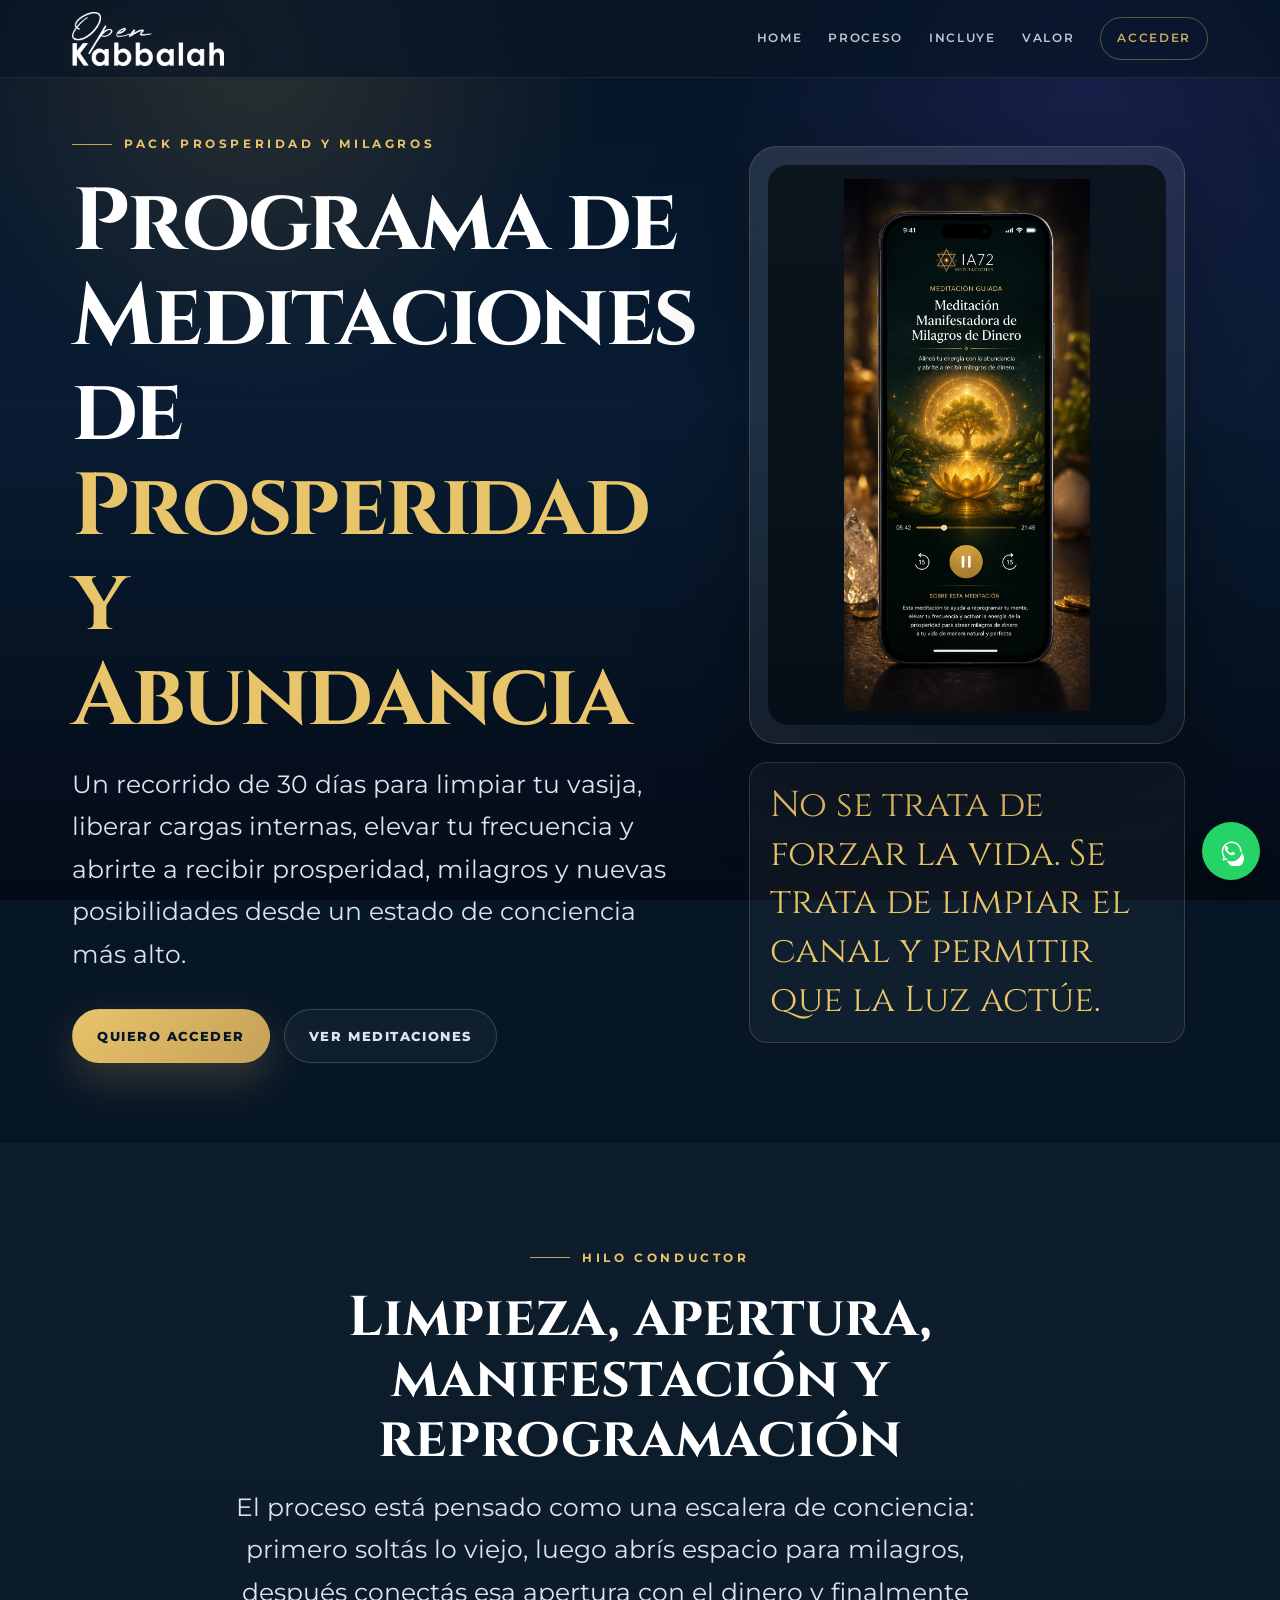
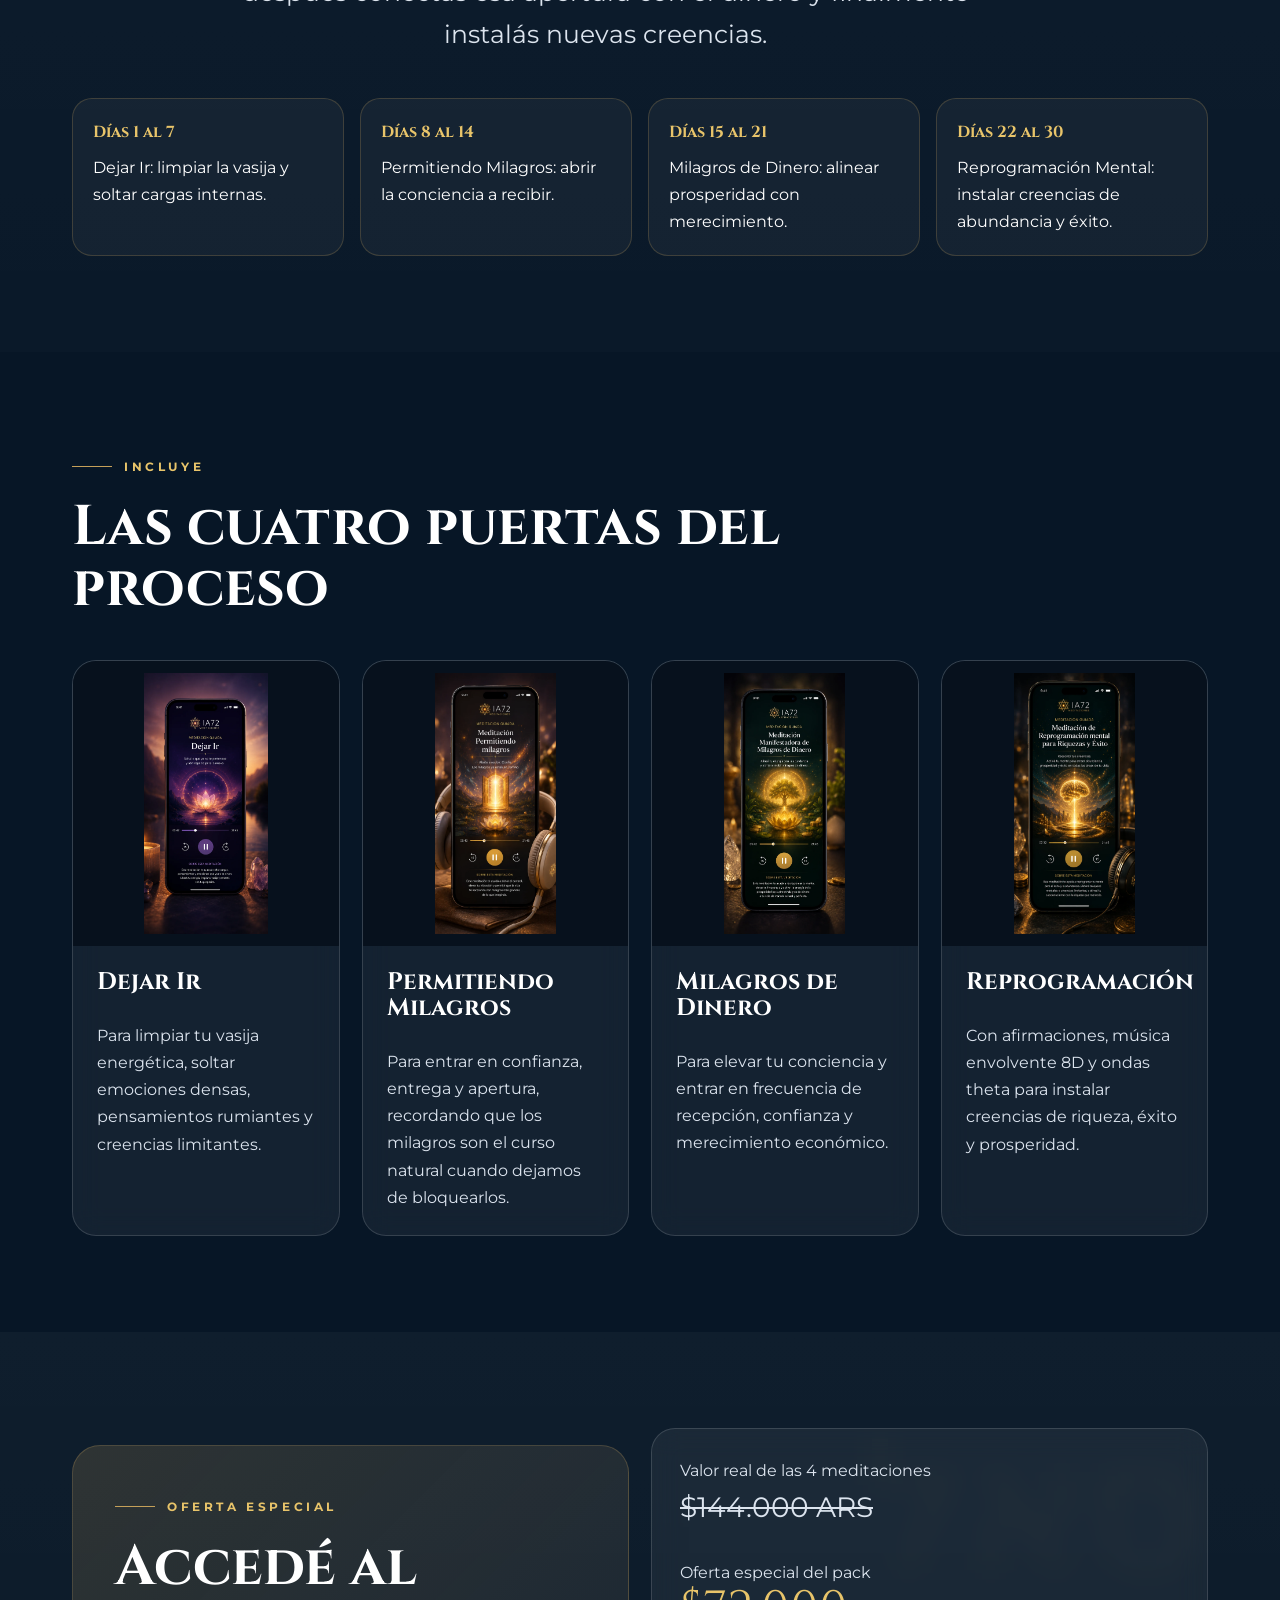
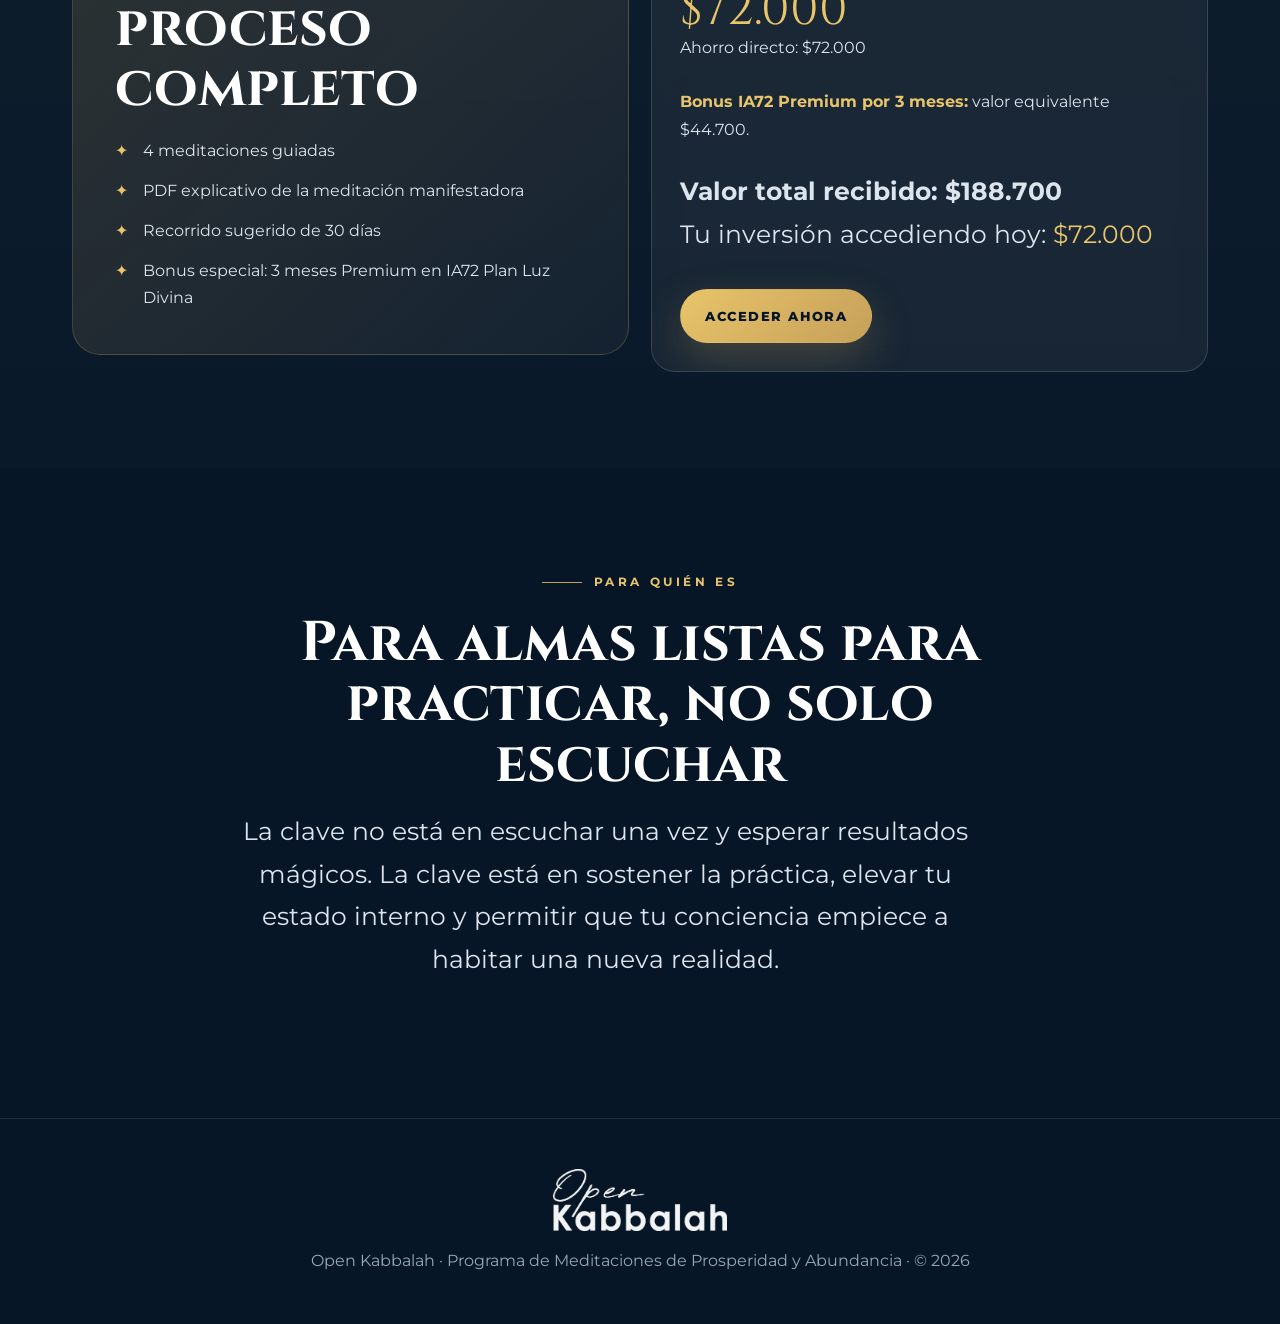
==== meditaciones-prosperidad.html @ fc260c51 "Open Kabbalah Home Ok" ====
<!doctype html>
<html lang="es-AR">
<head>
  <meta charset="utf-8">
  <meta name="viewport" content="width=device-width, initial-scale=1">
  <title>Programa de Meditaciones de Prosperidad y Abundancia | Open Kabbalah</title>
  <meta name="description" content="Proceso de 30 días con cuatro meditaciones guiadas de Open Kabbalah para limpiar tu vasija, permitir milagros, manifestar prosperidad y reprogramar creencias de abundancia.">
  <meta name="keywords" content="meditaciones de prosperidad, abundancia, Kabbalah, 72 Nombres de Dios, Dejar Ir, milagros de dinero, reprogramación mental, IA72">
  <link rel="canonical" href="https://openkabbalah.org/meditaciones-prosperidad.html">
  <meta property="og:title" content="Programa de Meditaciones de Prosperidad y Abundancia">
  <meta property="og:description" content="4 meditaciones guiadas para limpieza, apertura, manifestación y reprogramación interior.">
  <meta property="og:image" content="https://openkabbalah.org/assets/meditacion-permitiendo-milagros.webp">
  <link rel="preconnect" href="https://fonts.googleapis.com">
  <link rel="preconnect" href="https://fonts.gstatic.com" crossorigin>
  <link href="https://fonts.googleapis.com/css2?family=Cinzel:wght@500;600;700&family=Montserrat:wght@300;400;500;600;700;800&display=swap" rel="stylesheet">
  <link rel="stylesheet" href="assets/site.css">
  <script type="application/ld+json">
  {"@context":"https://schema.org","@type":"Product","name":"Programa de Meditaciones de Prosperidad y Abundancia","brand":{"@type":"Brand","name":"Open Kabbalah"},"description":"Pack de 4 meditaciones guiadas para limpieza interior, apertura a milagros, prosperidad y reprogramación mental.","offers":{"@type":"Offer","price":"72000","priceCurrency":"ARS","availability":"https://schema.org/InStock","url":"https://openkabbalah.org/meditaciones-prosperidad.html"}}
  </script>
</head>
<body>
  <div class="bg-radials"></div>
  <canvas id="hebrewRain"></canvas>

  <nav class="nav">
    <div class="nav-inner">
      <a class="brand" href="index.html" aria-label="Open Kabbalah home">
        <img class="brand-logo" src="assets/open-kabbalah-logo-white.png" alt="Open Kabbalah">
      </a>
      <div class="nav-links">
        <a href="index.html">Home</a>
        <a href="#proceso">Proceso</a>
        <a href="#incluye">Incluye</a>
        <a href="#valor">Valor</a>
        <a class="nav-cta" href="https://wa.me/5493534117558?text=Hola%20Fer%2C%20quiero%20acceder%20al%20Programa%20de%20Meditaciones%20de%20Prosperidad%20y%20Abundancia" target="_blank" rel="noopener">Acceder</a>
      </div>
      <button class="menu-btn" aria-label="Abrir menú">☰</button>
    </div>
  </nav>

  <div class="mobile">
    <a href="index.html">Home</a>
    <a href="#proceso">Proceso</a>
    <a href="#incluye">Incluye</a>
    <a href="#valor">Valor</a>
  </div>

  <main>
    <section class="hero">
      <div class="container hero-grid">
        <div>
          <span class="eyebrow">Pack Prosperidad y Milagros</span>
          <h1>Programa de Meditaciones de <span class="gold">Prosperidad y Abundancia</span></h1>
          <p class="lead">Un recorrido de 30 días para limpiar tu vasija, liberar cargas internas, elevar tu frecuencia y abrirte a recibir prosperidad, milagros y nuevas posibilidades desde un estado de conciencia más alto.</p>
          <div class="actions">
            <a class="btn btn-primary" href="https://wa.me/5493534117558?text=Hola%20Fer%2C%20quiero%20acceder%20al%20Programa%20de%20Meditaciones%20de%20Prosperidad%20y%20Abundancia" target="_blank" rel="noopener">Quiero acceder</a>
            <a class="btn btn-secondary" href="#incluye">Ver meditaciones</a>
          </div>
        </div>
        <div>
          <div class="hero-card">
            <div class="hero-card-inner">
              <img src="assets/meditacion-milagros-dinero.webp" alt="Meditación Manifestadora de Milagros de Dinero">
            </div>
          </div>
          <div class="hero-quote-below">
            <p class="quote">No se trata de forzar la vida. Se trata de limpiar el canal y permitir que la Luz actúe.</p>
          </div>
        </div>
      </div>
    </section>

    <section id="proceso" class="section alt">
      <div class="container">
        <div class="section-head center">
          <span class="eyebrow">Hilo conductor</span>
          <h2 class="section-title">Limpieza, apertura, manifestación y reprogramación</h2>
          <p class="lead">El proceso está pensado como una escalera de conciencia: primero soltás lo viejo, luego abrís espacio para milagros, después conectás esa apertura con el dinero y finalmente instalás nuevas creencias.</p>
        </div>
        <div class="timeline">
          <div class="day"><strong>Días 1 al 7</strong><p>Dejar Ir: limpiar la vasija y soltar cargas internas.</p></div>
          <div class="day"><strong>Días 8 al 14</strong><p>Permitiendo Milagros: abrir la conciencia a recibir.</p></div>
          <div class="day"><strong>Días 15 al 21</strong><p>Milagros de Dinero: alinear prosperidad con merecimiento.</p></div>
          <div class="day"><strong>Días 22 al 30</strong><p>Reprogramación Mental: instalar creencias de abundancia y éxito.</p></div>
        </div>
      </div>
    </section>

    <section id="incluye" class="section">
      <div class="container">
        <div class="section-head">
          <span class="eyebrow">Incluye</span>
          <h2 class="section-title">Las cuatro puertas del proceso</h2>
        </div>
        <div class="grid grid-4">
          <article class="card product-card"><img src="assets/meditacion-dejar-ir.webp" alt="Meditación Dejar Ir"><div class="product-body"><h3>Dejar Ir</h3><p>Para limpiar tu vasija energética, soltar emociones densas, pensamientos rumiantes y creencias limitantes.</p></div></article>
          <article class="card product-card"><img src="assets/meditacion-permitiendo-milagros.webp" alt="Meditación Permitiendo Milagros"><div class="product-body"><h3>Permitiendo Milagros</h3><p>Para entrar en confianza, entrega y apertura, recordando que los milagros son el curso natural cuando dejamos de bloquearlos.</p></div></article>
          <article class="card product-card"><img src="assets/meditacion-milagros-dinero.webp" alt="Meditación Manifestadora de Milagros de Dinero"><div class="product-body"><h3>Milagros de Dinero</h3><p>Para elevar tu conciencia y entrar en frecuencia de recepción, confianza y merecimiento económico.</p></div></article>
          <article class="card product-card"><img src="assets/meditacion-reprogramacion-riquezas-exito.webp" alt="Meditación de Reprogramación Mental para Riquezas y Éxito"><div class="product-body"><h3>Reprogramación</h3><p>Con afirmaciones, música envolvente 8D y ondas theta para instalar creencias de riqueza, éxito y prosperidad.</p></div></article>
        </div>
      </div>
    </section>

    <section id="valor" class="section alt">
      <span class="watermark wm-right">סאל</span>
      <div class="container">
        <div class="grid grid-2" style="align-items:center">
          <div class="band">
            <span class="eyebrow">Oferta especial</span>
            <h2 class="section-title">Accedé al proceso completo</h2>
            <ul class="list">
              <li>4 meditaciones guiadas</li>
              <li>PDF explicativo de la meditación manifestadora</li>
              <li>Recorrido sugerido de 30 días</li>
              <li>Bonus especial: 3 meses Premium en IA72 Plan Luz Divina</li>
            </ul>
          </div>
          <div class="card">
            <p class="muted">Valor real de las 4 meditaciones</p>
            <p class="strike" style="font-size:28px">$144.000 ARS</p>
            <br>
            <p class="muted">Oferta especial del pack</p>
            <div class="price">$72.000</div>
            <p class="muted">Ahorro directo: $72.000</p>
            <br>
            <p><strong class="gold">Bonus IA72 Premium por 3 meses:</strong> valor equivalente $44.700.</p>
            <br>
            <p class="lead"><strong>Valor total recibido: $188.700</strong><br>Tu inversión accediendo hoy: <span class="gold">$72.000</span></p>
            <div class="actions"><a class="btn btn-primary" href="https://wa.me/5493534117558?text=Hola%20Fer%2C%20quiero%20acceder%20al%20Pack%20Prosperidad%20y%20Milagros%20con%20el%20bonus%20de%20IA72" target="_blank" rel="noopener">Acceder ahora</a></div>
          </div>
        </div>
      </div>
    </section>

    <section class="section">
      <div class="container">
        <div class="section-head center">
          <span class="eyebrow">Para quién es</span>
          <h2 class="section-title">Para almas listas para practicar, no solo escuchar</h2>
          <p class="lead">La clave no está en escuchar una vez y esperar resultados mágicos. La clave está en sostener la práctica, elevar tu estado interno y permitir que tu conciencia empiece a habitar una nueva realidad.</p>
        </div>
      </div>
    </section>
  </main>

  <a class="floating-wa" href="https://wa.me/5493534117558?text=Hola%20Fer%2C%20quiero%20acceder%20al%20Programa%20de%20Meditaciones" target="_blank" rel="noopener" aria-label="WhatsApp">
    <svg viewBox="0 0 32 32" aria-hidden="true"><path d="M19.11 17.21c-.27-.14-1.61-.79-1.86-.88-.25-.09-.43-.14-.61.14-.18.27-.7.88-.86 1.06-.16.18-.31.2-.58.07-.27-.14-1.13-.42-2.15-1.35-.79-.7-1.32-1.56-1.47-1.82-.16-.27-.02-.41.12-.55.12-.12.27-.31.41-.47.14-.16.18-.27.27-.45.09-.18.05-.34-.02-.47-.07-.14-.61-1.48-.84-2.03-.22-.53-.45-.45-.61-.46-.16-.01-.34-.01-.52-.01-.18 0-.47.07-.72.34-.25.27-.95.93-.95 2.26 0 1.32.97 2.6 1.11 2.78.14.18 1.91 2.91 4.63 4.08.65.28 1.16.45 1.56.58.65.21 1.23.18 1.69.11.52-.08 1.61-.66 1.84-1.29.23-.63.23-1.17.16-1.29-.07-.11-.25-.18-.52-.32zM16.26 27h-.01a11.02 11.02 0 0 1-5.61-1.53l-.4-.24-4.17 1.09 1.11-4.06-.26-.42a10.99 10.99 0 1 1 9.34 5.16zm9.36-10.99A9.36 9.36 0 0 0 16.27 6.65a9.35 9.35 0 0 0-7.96 14.3l.37.59-.66 2.42 2.49-.65.57.34a9.37 9.37 0 1 0 14.54-7.64z"/></svg>
  </a>

  <footer class="footer">
    <div class="container">
      <div class="footer-logo-wrap"><img class="footer-logo" src="assets/open-kabbalah-logo-white.png" alt="Open Kabbalah"></div>
      <div>Open Kabbalah · Programa de Meditaciones de Prosperidad y Abundancia · © 2026</div>
    </div>
  </footer>

  <script src="assets/site.js"></script>
</body>
</html>
---- assets/site.css ----
:root{
  --bg:#071626;--bg2:#0b1f36;--panel:rgba(255,255,255,.055);--panel2:rgba(255,255,255,.085);--line:rgba(255,255,255,.14);
  --gold:#C5A059;--gold2:#E8C46A;--white:#fff;--text:#DCE4EE;--muted:#98A6B8;--violet:#7C55FF;--green:#5EE0A0;
  --title:'Cinzel',serif;--body:'Montserrat',system-ui,sans-serif;--max:1180px;
}
*{box-sizing:border-box;margin:0;padding:0}
html{scroll-behavior:smooth}
body{font-family:var(--body);background:var(--bg);color:var(--white);line-height:1.7;overflow-x:hidden}
a{color:inherit}
img{max-width:100%;display:block}
.bg-radials{position:fixed;inset:0;z-index:-2;background:radial-gradient(circle at 20% 5%,rgba(197,160,89,.22),transparent 26%),radial-gradient(circle at 85% 10%,rgba(124,85,255,.18),transparent 28%),linear-gradient(180deg,#071626 0%,#0B1F36 45%,#050B14 100%)}
#hebrewRain{position:fixed;inset:0;z-index:-1;opacity:.58;pointer-events:none}
.container{max-width:var(--max);margin:auto;padding:0 22px}

.nav{position:fixed;top:0;left:0;right:0;height:78px;z-index:50;background:rgba(7,22,38,.72);backdrop-filter:blur(18px);border-bottom:1px solid rgba(255,255,255,.08)}
.nav-inner{height:100%;display:flex;align-items:center;justify-content:space-between;max-width:var(--max);margin:auto;padding:0 22px;gap:24px}
.brand{display:flex;align-items:center;gap:12px;text-decoration:none;min-width:0}
.brand-logo{display:block;height:54px;width:auto;filter:drop-shadow(0 0 18px rgba(197,160,89,.12))}
.brand-sub{display:flex;flex-direction:column;line-height:1}
.brand-sub strong{font-family:var(--title);font-size:20px;letter-spacing:.12em}
.brand-sub small{font-family:var(--body);font-size:9px;letter-spacing:.38em;color:var(--gold);margin-top:6px}
.nav-links{display:flex;align-items:center;gap:26px}
.nav-links a{text-decoration:none;color:var(--text);font-size:12px;text-transform:uppercase;letter-spacing:.14em;font-weight:600;opacity:.86}
.nav-links a:hover{color:var(--gold2)}
.nav-cta{padding:10px 16px;border:1px solid rgba(197,160,89,.55);border-radius:999px;color:var(--gold2)!important}
.menu-btn{display:none;background:transparent;border:0;color:white;font-size:28px}
.mobile{display:none}

.hero{min-height:100vh;display:grid;align-items:center;padding:126px 0 80px;position:relative}
.hero-grid{display:grid;grid-template-columns:1.05fr .95fr;gap:54px;align-items:center}
.eyebrow{display:inline-flex;align-items:center;gap:12px;color:var(--gold2);font-size:12px;font-weight:700;letter-spacing:.3em;text-transform:uppercase;margin-bottom:20px}
.eyebrow:before{content:"";width:40px;height:1px;background:var(--gold)}
h1,h2,h3{font-family:var(--title);line-height:1.08}
h1{font-size:clamp(46px,7.5vw,88px);letter-spacing:-.03em;margin-bottom:18px}
.gold{color:var(--gold2)}
.lead{font-size:clamp(18px,2.3vw,25px);color:var(--text);max-width:760px}
.muted{color:var(--muted)}
.actions{display:flex;flex-wrap:wrap;gap:14px;margin-top:34px}
.btn{display:inline-flex;align-items:center;justify-content:center;gap:10px;text-decoration:none;border-radius:999px;padding:15px 24px;font-size:13px;letter-spacing:.12em;text-transform:uppercase;font-weight:800;transition:.3s ease;border:1px solid transparent}
.btn-primary{background:linear-gradient(135deg,var(--gold2),var(--gold));color:#071626;box-shadow:0 16px 42px rgba(197,160,89,.26)}
.btn-primary:hover{transform:translateY(-3px);box-shadow:0 24px 60px rgba(197,160,89,.36)}
.btn-secondary{border-color:rgba(255,255,255,.18);color:var(--text);background:rgba(255,255,255,.04)}
.btn-secondary:hover{border-color:var(--gold);color:white}

.hero-card{position:relative;border:1px solid rgba(197,160,89,.25);border-radius:28px;padding:18px;background:linear-gradient(135deg,rgba(255,255,255,.11),rgba(255,255,255,.03));box-shadow:0 30px 100px rgba(0,0,0,.35);overflow:hidden}
.hero-card:before{content:"יהוה";position:absolute;right:-24px;top:-34px;font-family:serif;font-size:150px;color:rgba(197,160,89,.06);z-index:0}
.hero-card-inner{position:relative;z-index:1;border-radius:20px;overflow:hidden;background:rgba(2,10,18,.9)}
.hero-card img{width:100%;height:560px;object-fit:contain;background:linear-gradient(180deg,rgba(255,255,255,.03),rgba(255,255,255,.01));padding:14px}
.hero-image-fill img{object-fit:cover;padding:0}
.hero-overlay{position:absolute;inset:0;background:linear-gradient(0deg,rgba(7,22,38,.78),transparent 48%)}
.hero-caption{position:absolute;bottom:22px;left:22px;right:22px}
.hero-quote-below{margin-top:18px;padding:18px 20px;border:1px solid rgba(197,160,89,.24);border-radius:18px;background:rgba(255,255,255,.04)}
.hero-quote-below .quote{margin:0}

.chips{display:flex;flex-wrap:wrap;gap:10px;margin-top:22px}
.chip{border:1px solid rgba(197,160,89,.24);background:rgba(255,255,255,.06);color:var(--text);padding:9px 13px;border-radius:999px;font-size:12px}
.section{padding:96px 0;position:relative}
.section.alt{background:linear-gradient(180deg,rgba(255,255,255,.035),rgba(255,255,255,.015))}
.section-head{max-width:830px;margin-bottom:42px}
.section-head.center{text-align:center;margin-left:auto;margin-right:auto}
.section-title{font-size:clamp(32px,5vw,56px);margin-bottom:16px}
.grid{display:grid;gap:22px}
.grid-2{grid-template-columns:repeat(2,1fr)}
.grid-3{grid-template-columns:repeat(3,1fr)}
.grid-4{grid-template-columns:repeat(4,1fr)}
.card{background:var(--panel);border:1px solid var(--line);border-radius:24px;padding:28px;backdrop-filter:blur(14px);position:relative;overflow:hidden;transition:.35s ease}
.card:hover{transform:translateY(-6px);border-color:rgba(197,160,89,.42);background:var(--panel2)}
.card h3{font-size:24px;margin-bottom:12px}
.card p{color:var(--text)}
.icon{font-size:32px;margin-bottom:14px}

.profile{display:grid;grid-template-columns:.8fr 1.2fr;gap:40px;align-items:center}
.profile-photo{border-radius:28px;overflow:hidden;border:1px solid rgba(197,160,89,.35);background:rgba(255,255,255,.04);min-height:480px}
.profile-photo img{width:100%;height:100%;object-fit:cover;object-position:center top}
.stat-row{display:grid;grid-template-columns:repeat(3,1fr);gap:12px;margin-top:28px}
.stat{padding:18px;border:1px solid rgba(255,255,255,.11);border-radius:18px;background:rgba(255,255,255,.04);text-align:center}
.stat strong{display:block;font-family:var(--title);font-size:32px;color:var(--gold2)}

.product-card{display:flex;flex-direction:column;padding:0;overflow:hidden}
.product-card img{height:285px;width:100%;object-fit:contain;background:rgba(4,14,25,.82);padding:12px}
.product-body{padding:24px;display:flex;flex-direction:column;gap:14px;flex:1}
.product-body .btn{margin-top:auto}
.wide-product{display:grid;grid-template-columns:1fr 1fr;gap:0;padding:0;overflow:hidden}
.wide-product img{height:100%;min-height:430px;width:100%;object-fit:contain;background:rgba(4,14,25,.82);padding:18px}
.wide-product .product-body{padding:42px}
.featured-program{margin-bottom:56px !important}
.list{display:grid;gap:13px;margin-top:18px}
.list li{list-style:none;color:var(--text);padding-left:28px;position:relative}.list li:before{content:"✦";position:absolute;left:0;color:var(--gold2)}
.quote{font-family:var(--title);font-size:clamp(22px,3.2vw,36px);color:var(--gold2);line-height:1.35}
.band{border:1px solid rgba(197,160,89,.26);background:linear-gradient(135deg,rgba(197,160,89,.18),rgba(255,255,255,.04));border-radius:28px;padding:42px}
.socials{display:flex;flex-wrap:wrap;gap:12px}.socials a{border:1px solid rgba(255,255,255,.16);background:rgba(255,255,255,.05);border-radius:999px;padding:12px 16px;text-decoration:none;color:var(--text);font-size:13px;font-weight:700}.socials a:hover{border-color:var(--gold);color:white}
.footer{padding:50px 0;border-top:1px solid rgba(255,255,255,.1);color:var(--muted);text-align:center}
.footer-logo-wrap{display:flex;justify-content:center;margin-bottom:16px}
.footer-logo{height:62px;width:auto;opacity:.95}
.watermark{position:absolute;font-family:serif;color:rgba(197,160,89,.035);font-size:180px;line-height:1;pointer-events:none;z-index:0}.wm-right{right:6%;top:12%}.wm-left{left:4%;bottom:8%}
.two-col{columns:2;column-gap:28px}.price{font-family:var(--title);font-size:48px;color:var(--gold2);line-height:1}.strike{text-decoration:line-through;color:var(--muted)}
.timeline{display:grid;grid-template-columns:repeat(4,1fr);gap:16px}.day{border:1px solid rgba(197,160,89,.24);background:rgba(255,255,255,.045);border-radius:20px;padding:20px}.day strong{color:var(--gold2);font-family:var(--title);display:block;margin-bottom:8px}

.floating-wa{position:fixed;right:20px;bottom:20px;z-index:60;width:58px;height:58px;border-radius:50%;display:grid;place-items:center;background:#25D366;color:white;text-decoration:none;box-shadow:0 16px 40px rgba(0,0,0,.35)}
.floating-wa svg{width:29px;height:29px;display:block;fill:currentColor}

@media (max-width:960px){
  .nav-links{display:none}.menu-btn{display:block}.mobile.active{display:grid}.mobile{position:fixed;inset:78px 0 0;background:rgba(7,22,38,.96);backdrop-filter:blur(18px);z-index:49;place-items:center}.mobile a{display:block;text-align:center;text-decoration:none;font-family:var(--title);font-size:26px;margin:18px;color:white}
  .hero-grid,.profile,.wide-product{grid-template-columns:1fr}
  .hero-card img{height:460px}
  .grid-3,.grid-4,.grid-2,.timeline{grid-template-columns:1fr}
  .two-col{columns:1}.section{padding:70px 0}.nav-inner{padding:0 18px}
  .hero{padding-top:112px}.wide-product img{min-height:300px}.wide-product .product-body{padding:28px}.stat-row{grid-template-columns:1fr}.profile-photo{min-height:380px}
  .brand-logo{height:46px}.brand-sub strong{font-size:17px}
}
@media (max-width:520px){
  .actions .btn{width:100%}.hero-card img{height:390px}.product-card img{height:260px}.card{padding:22px}.band{padding:24px}h1{font-size:42px}
  .brand-logo{height:40px}.brand-sub{display:none}
}
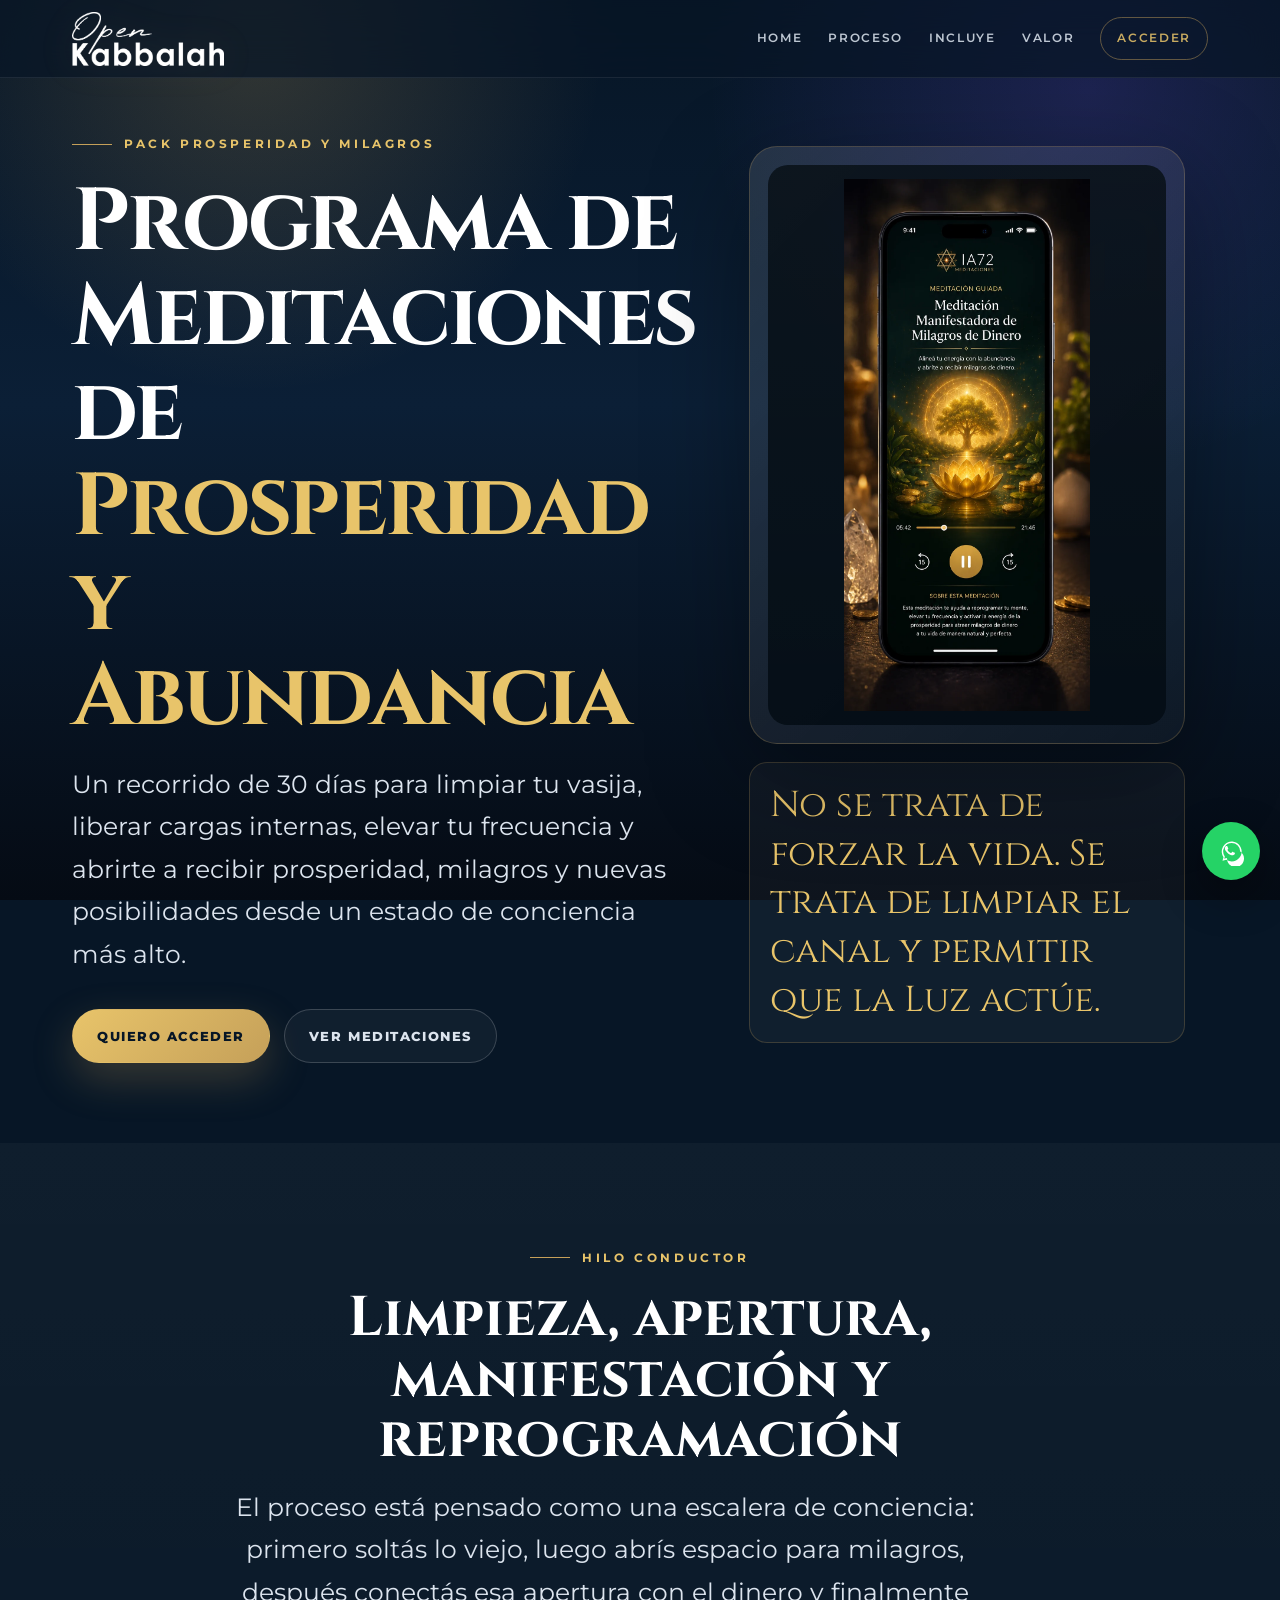
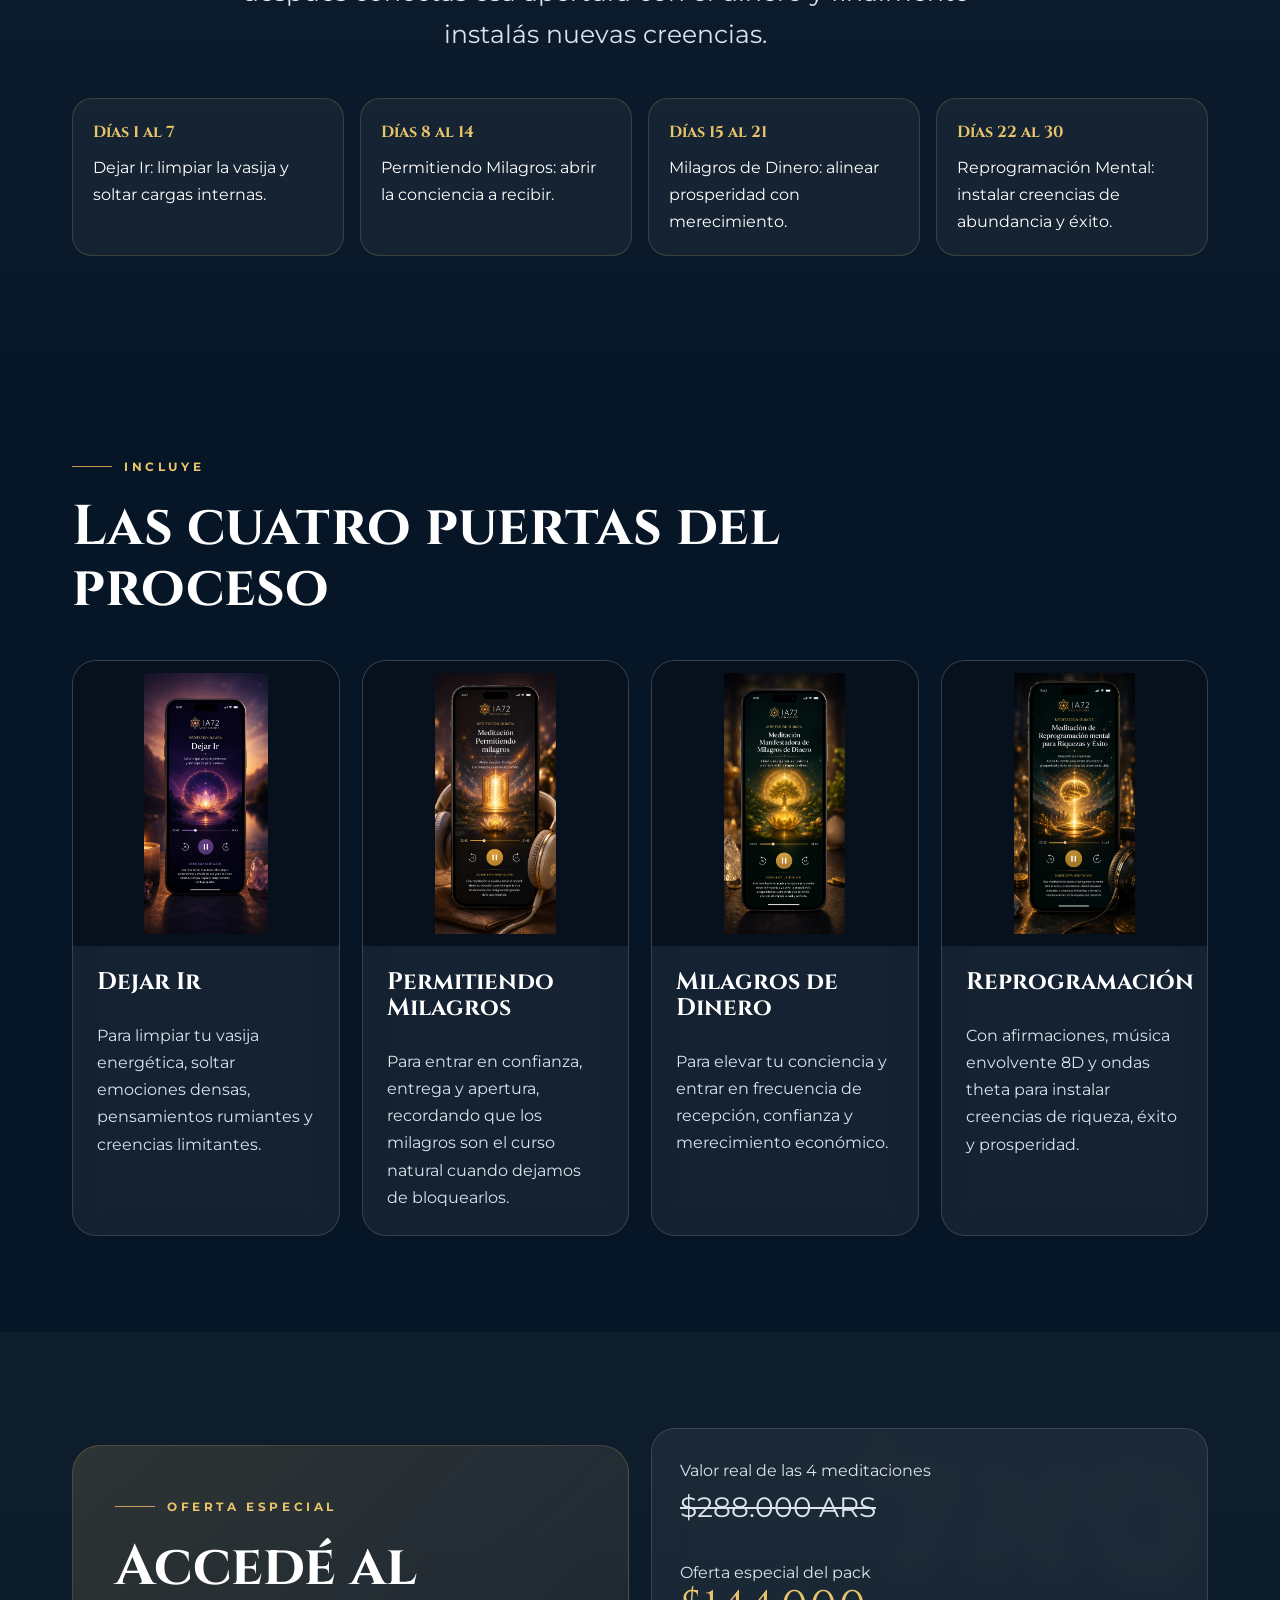
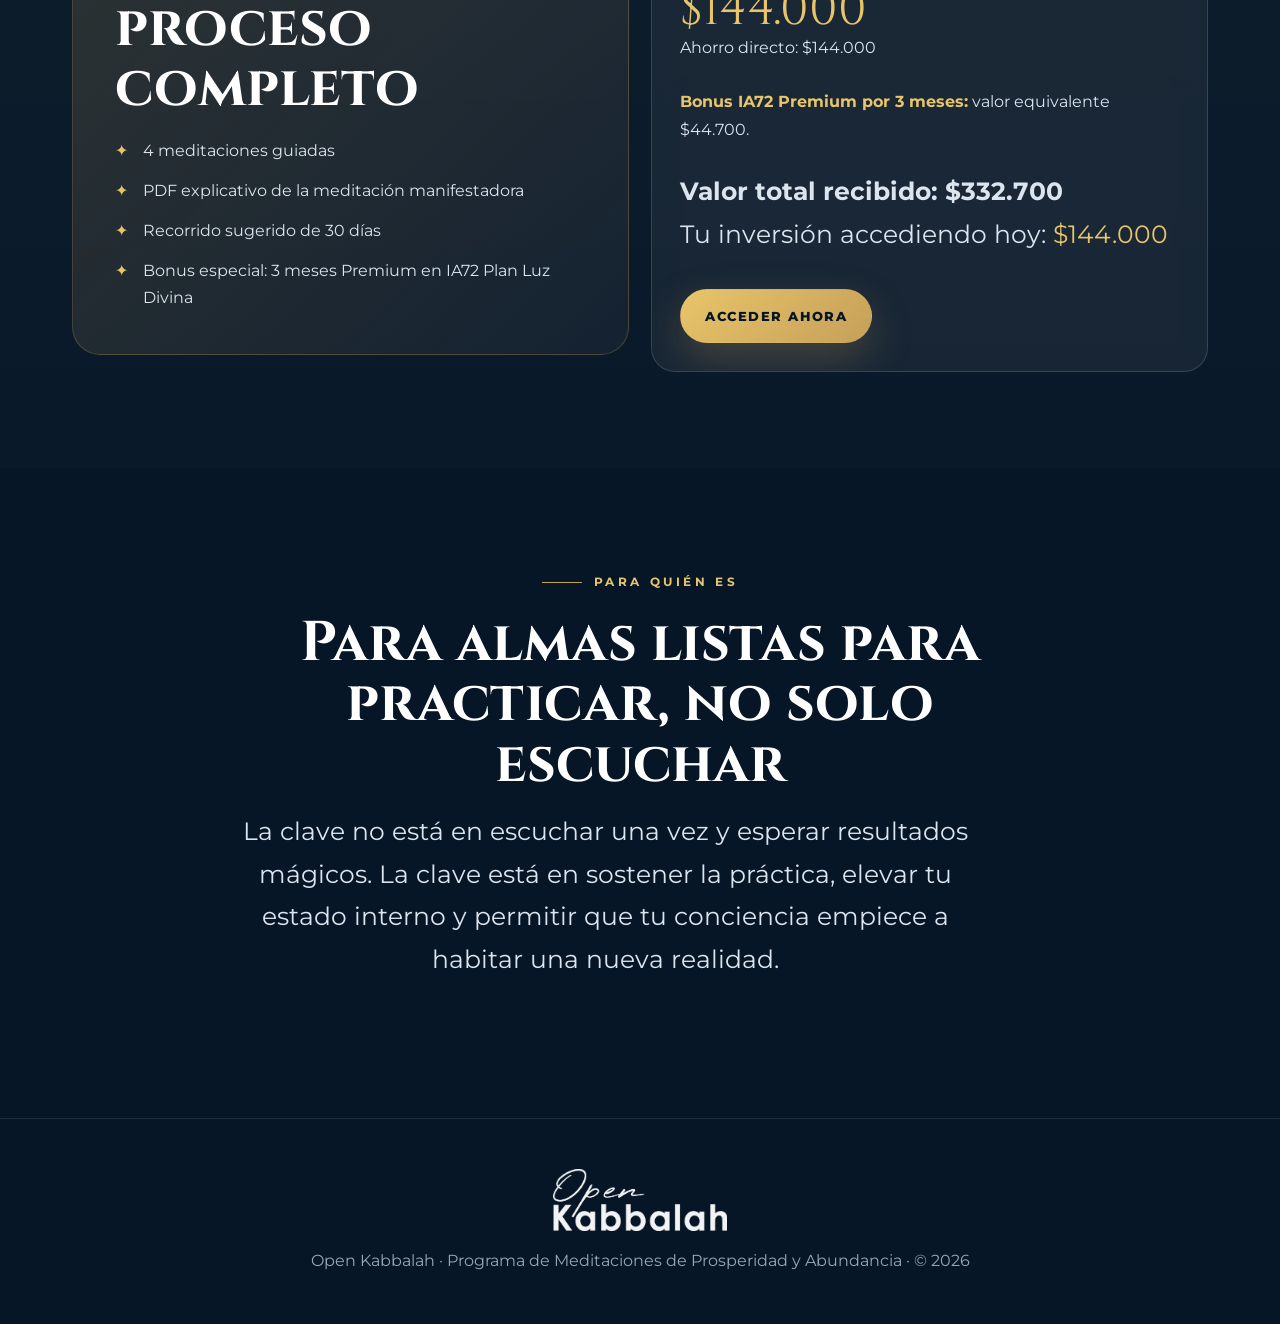
==== commit 6e46506f: "Actualiza precios del pack de meditaciones" ====
--- a/meditaciones-prosperidad.html
+++ b/meditaciones-prosperidad.html
@@ -15,7 +15,7 @@
   <link href="https://fonts.googleapis.com/css2?family=Cinzel:wght@500;600;700&family=Montserrat:wght@300;400;500;600;700;800&display=swap" rel="stylesheet">
   <link rel="stylesheet" href="assets/site.css">
   <script type="application/ld+json">
-  {"@context":"https://schema.org","@type":"Product","name":"Programa de Meditaciones de Prosperidad y Abundancia","brand":{"@type":"Brand","name":"Open Kabbalah"},"description":"Pack de 4 meditaciones guiadas para limpieza interior, apertura a milagros, prosperidad y reprogramación mental.","offers":{"@type":"Offer","price":"72000","priceCurrency":"ARS","availability":"https://schema.org/InStock","url":"https://openkabbalah.org/meditaciones-prosperidad.html"}}
+  {"@context":"https://schema.org","@type":"Product","name":"Programa de Meditaciones de Prosperidad y Abundancia","brand":{"@type":"Brand","name":"Open Kabbalah"},"description":"Pack de 4 meditaciones guiadas para limpieza interior, apertura a milagros, prosperidad y reprogramación mental.","offers":{"@type":"Offer","price":"144000","priceCurrency":"ARS","availability":"https://schema.org/InStock","url":"https://openkabbalah.org/meditaciones-prosperidad.html"}}
   </script>
 </head>
 <body>
@@ -117,15 +117,15 @@
           </div>
           <div class="card">
             <p class="muted">Valor real de las 4 meditaciones</p>
-            <p class="strike" style="font-size:28px">$144.000 ARS</p>
+            <p class="strike" style="font-size:28px">$288.000 ARS</p>
             <br>
             <p class="muted">Oferta especial del pack</p>
-            <div class="price">$72.000</div>
-            <p class="muted">Ahorro directo: $72.000</p>
+            <div class="price">$144.000</div>
+            <p class="muted">Ahorro directo: $144.000</p>
             <br>
             <p><strong class="gold">Bonus IA72 Premium por 3 meses:</strong> valor equivalente $44.700.</p>
             <br>
-            <p class="lead"><strong>Valor total recibido: $188.700</strong><br>Tu inversión accediendo hoy: <span class="gold">$72.000</span></p>
+            <p class="lead"><strong>Valor total recibido: $332.700</strong><br>Tu inversión accediendo hoy: <span class="gold">$144.000</span></p>
             <div class="actions"><a class="btn btn-primary" href="https://wa.me/5493534117558?text=Hola%20Fer%2C%20quiero%20acceder%20al%20Pack%20Prosperidad%20y%20Milagros%20con%20el%20bonus%20de%20IA72" target="_blank" rel="noopener">Acceder ahora</a></div>
           </div>
         </div>
